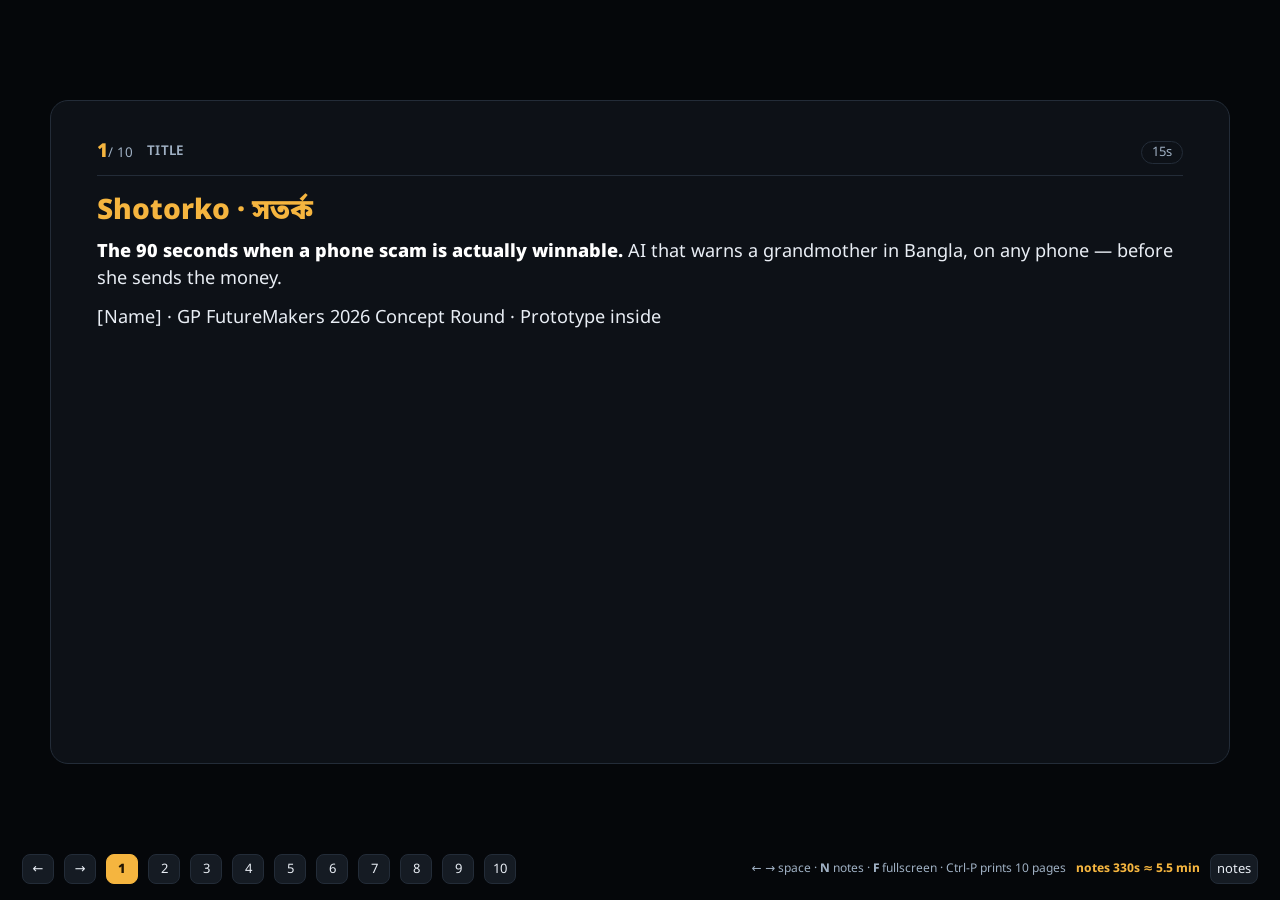
==== pitch/deck.html @ 26cea350 "Shotorko (সতর্ক) — AI that stops phone scams at the moment of fear A GP FutureMakers 2026 concept pi" ====
<!doctype html>
<html lang="bn">
<head>
<meta charset="utf-8">
<meta name="viewport" content="width=device-width, initial-scale=1">
<title>Shotorko — deck preview (10 slides)</title>
<link rel="preconnect" href="https://fonts.googleapis.com">
<link rel="preconnect" href="https://fonts.gstatic.com" crossorigin>
<link href="https://fonts.googleapis.com/css2?family=Hind+Siluri:wght@400;600;700&family=Noto+Sans+Bengali:wght@400;600;800&display=swap" rel="stylesheet">
<style>
:root{
  --bg:#0d1117; --panel:#151b23; --line:#232c38; --ink:#e9eef5; --dim:#9fb0c3;
  --amber:#f5b53f; --green:#4fd6a8; --red:#ff4d43;
  --bangla:"Noto Sans Bengali","Hind Siluri",system-ui,sans-serif;
}
*{box-sizing:border-box}
html,body{margin:0;height:100%;background:#05070a;color:var(--ink);font-family:var(--bangla)}
body{display:flex;flex-direction:column;overflow:hidden}

.deck{flex:1;display:grid;place-items:center;padding:22px 22px 0}
.slide{display:none;width:100%;max-width:1180px;aspect-ratio:16/9;background:var(--bg);
  border:1px solid var(--line);border-radius:18px;padding:38px 46px;overflow:auto;position:relative}
.slide.on{display:flex;flex-direction:column;gap:16px}

.slide header{display:flex;align-items:center;gap:14px;border-bottom:1px solid var(--line);padding-bottom:10px}
/* the slide's own headline is the big text; this is a running label, so it must not shout */
.slide header h2{margin:0;font-size:clamp(12px,1.05vw,15px);font-weight:600;letter-spacing:.02em;
  color:var(--dim);text-transform:uppercase;line-height:1.3}
.slide header .no{color:var(--amber);font-weight:800;font-size:clamp(15px,1.5vw,20px)}
.slide header .no i{color:var(--dim);font-style:normal;font-weight:400;font-size:.7em}
.slide header .timing{margin-left:auto;color:var(--dim);font-size:13px;border:1px solid var(--line);border-radius:99px;padding:2px 10px}
.slide header .over{display:none;margin-left:auto;color:#241703;background:var(--red);border-radius:99px;
  padding:2px 10px;font-size:12px;font-weight:700}
.slide.over header .timing{margin-left:12px}
.slide.over header .over{display:block}

.body{flex:1;font-size:clamp(14px,1.42vw,20px);line-height:1.5}
.body p{margin:0 0 .62em}
.body h2,.body h3,.body h4,.body h5{margin:.1em 0 .35em;line-height:1.22;font-weight:800}
.body h2{font-size:1.55em;color:var(--amber)}
.body h3{font-size:1.28em}
.body h4{font-size:1.1em;color:var(--green)}
.body b{color:#fff;font-weight:800}
.body code{background:var(--panel);border:1px solid var(--line);border-radius:6px;padding:1px 7px;font-size:.86em;color:var(--amber);word-break:break-word}
.body ul,.body ol{margin:0 0 .62em;padding-left:1.25em}
.body li{margin:.16em 0}
.body table{border-collapse:collapse;width:100%;margin:.1em 0 .7em;font-size:.94em}
.body th,.body td{border-bottom:1px solid var(--line);padding:7px 10px;text-align:left;vertical-align:top}
.body th{color:var(--dim);font-weight:600;font-size:.86em;text-transform:uppercase;letter-spacing:.04em}
.body td.k{color:#fff;font-weight:600}
.body figure{margin:.3em 0 .7em;text-align:center}
.body figure img{max-height:30vh;max-width:100%;border:1px solid var(--line);border-radius:12px;background:#000}
.body figcaption{color:var(--dim);font-size:.74em;margin-top:5px}

.notes{display:none;border-top:1px dashed var(--line);padding-top:10px;color:var(--dim);font-size:.8em;line-height:1.45}
body.notes .slide.on .notes{display:block}
.notes b{color:var(--amber);display:block;margin-bottom:4px;font-size:.9em}

.bar{display:flex;align-items:center;gap:10px;padding:12px 22px 16px;flex-wrap:wrap}
.bar button{background:var(--panel);color:var(--ink);border:1px solid var(--line);border-radius:8px;
  min-width:32px;height:30px;cursor:pointer;font:inherit;font-size:13px}
.bar button.on{background:var(--amber);color:#241703;border-color:var(--amber);font-weight:800}
.bar .sp{flex:1}
.bar .hint{color:var(--dim);font-size:12px}
.bar .total{color:var(--amber);font-size:12px;font-weight:700}

@media print{
  html,body{height:auto;overflow:visible;background:#fff}
  .deck{display:block;padding:0}.bar{display:none}
  .slide{display:block !important;break-after:page;page-break-after:always;border:0;border-radius:0;
    width:100%;max-width:none;aspect-ratio:auto;min-height:96vh;padding:12mm 14mm;background:#fff;color:#111}
  .slide header{border-color:#ccc}.slide header h2,.slide header .no{color:#111}
  .slide header .no{color:#b26a00}
  .body{color:#111}.body b,.body td.k{color:#000}.body code{background:#f2f2f2;color:#8a5200;border-color:#ddd}
  .body th{color:#666}.body td,.body th{border-color:#ddd}
  .notes{display:block !important;color:#444;border-color:#bbb}
  .slide header .over{display:none !important}
  .body figure img{max-height:60mm}
}
</style>
</head>
<body>
<div class="deck" id="deck">
<section class="slide" data-n="1" aria-label="Slide 1">
  <header><span class="no">1<i>/ 10</i></span><h2>Title</h2><span class="over">doesn't fit</span><span class="timing">15s</span></header>
  <div class="body"><h2>Shotorko · সতর্ক</h2>
<p><b>The 90 seconds when a phone scam is actually winnable.</b> AI that warns a grandmother in Bangla, on any phone — before she sends the money.</p>
<p>[Name] · GP FutureMakers 2026 Concept Round · Prototype inside</p></div>
  <aside class="notes"><b>Speaker note · 15s</b><p>Shotorko means <i>be alert</i>. One sentence: a scam only works for about ninety seconds, and Shotorko is built to win those ninety seconds on the cheapest phone in Bangladesh. There's a working prototype at the end — I'll show you the link. ---</p></aside>
</section>
<section class="slide" data-n="2" aria-label="Slide 2">
  <header><span class="no">2<i>/ 10</i></span><h2>The problem is not ignorance. It is timing.</h2><span class="over">doesn't fit</span><span class="timing">35s</span></header>
  <div class="body"><p><b>The script is always the same.</b> "আমি থানার ওসি" — your son was caught with yaba. Pay 30,000 taka now. Don't tell anyone.</p>
<p><b>Why it works</b></p>
<ul><li>Fear arrives before verification is possible</li><li>The victim is told to stay silent, so no one can correct them</li><li>Money moves through an agent shop or USSD in under five minutes</li><li>By the time they tell the family, the number is dead</li></ul>
<p><b>Who absorbs it:</b> people with the least practice judging a call — older parents in district towns, semi-literate users, and anyone whose Bangla is a dialect no product was built for.</p></div>
  <aside class="notes"><b>Speaker note · 35s</b><p>Everyone knows these calls happen. What gets missed is the mechanism. The scam is not a knowledge problem — the victim is not stupid. It is a timing problem. Fear, urgency and a demand for secrecy arrive together, and that combination shuts down the part of the brain that checks. Our design starts from one question: where in that ninety-second window can a network actually intervene? ---</p></aside>
</section>
<section class="slide" data-n="3" aria-label="Slide 3">
  <header><span class="no">3<i>/ 10</i></span><h2>Why the defences today lose</h2><span class="over">doesn't fit</span><span class="timing">30s</span></header>
  <div class="body"><table><thead><tr><th>What exists</th><th>Why it fails here</th></tr></thead><tbody><tr><td class="k">Carrier spam filters</td><td>Built for nuisance volume, not for a single persuasive human voice</td></tr><tr><td class="k">Number blocklists</td><td>One new SIM costs ৳200; the script survives, the number doesn't</td></tr><tr><td class="k">Bank / MFS fraud rules</td><td>They see the transfer, never the call that caused it</td></tr><tr><td class="k">Awareness campaigns</td><td>They teach a list of phrases; scammers reword faster than campaigns print</td></tr><tr><td class="k">Smartphone security apps</td><td>Useless on the Tk 800 button phone that is most at risk</td></tr></tbody></table>
<p><b>The gap:</b> nobody intervenes <b>between</b> the call and the money, in Bangla, on the phone the victim actually owns.</p></div>
  <aside class="notes"><b>Speaker note · 30s</b><p>Each of these is a real control and each has a reason it doesn't reach this case. The important one: the bank sees a transaction, the operator sees a call, and no one sees the moment where a person is being frightened into pressing buttons. That moment is the product. Also note the last row — the handset most exposed to this is the one no app can protect. ---</p></aside>
</section>
<section class="slide" data-n="4" aria-label="Slide 4">
  <header><span class="no">4<i>/ 10</i></span><h2>What Shotorko does</h2><span class="over">doesn't fit</span><span class="timing">40s</span></header>
  <div class="body"><p><b>Four moments, one continuous defence.</b></p>
<p><b>১. Before the call</b> — one Bangla sentence plays in the network, <i>before the phone rings</i>. No app, no install, works on a button phone. <b>২. During the call</b> — on-device listening understands intent. Nothing is recorded, nothing leaves the handset. <b>৩. থামুন — the pause</b> — at the moment money or an OTP is about to move, one question appears, with exactly two buttons. <b>৪. After</b> — the victim speaks what happened in Bangla; Shotorko writes a complaint that can actually be filed, and the report joins a Scam Radar that clusters numbers into networks.</p>
<p>Plus two layers around the person: <b>আপনজন</b> — a family alert set up in two minutes by QR — and the <b>agent shop</b>, where the shopkeeper gets a warning and one question to ask.</p></div>
  <aside class="notes"><b>Speaker note · 40s</b><p>That's the whole product. The pre-call and network pieces are Grameenphone-native, which is why this belongs to an operator rather than to an app company. The pause is the heart, and I'll show it live in a moment. The after-piece matters for a different reason: today a victim's story never becomes a usable police or fraud-cell record, so the network never learns. Shotorko turns one spoken sentence into three filings. ---</p></aside>
</section>
<section class="slide" data-n="5" aria-label="Slide 5">
  <header><span class="no">5<i>/ 10</i></span><h2>থামুন: the pause, live</h2><span class="over">doesn't fit</span><span class="timing">45s</span></header>
  <div class="body"><h3>থামুন</h3>
<p><b>কেউ কি ফোনে ভয় দেখাচ্ছে বা তাড়াতাড়ি করতে বলছে?</b> <i>Is someone on the phone scaring you or rushing you?</i></p>
<p><b>[ আসল কিনা যাচাই করুন ]</b> — calls 999 or the official helpline <b>[ পরিবারকে ফোন দিন ]</b> — calls the trusted family member</p>
<p><i>আমি জানি, পাঠিয়ে দিন — respected, and reported to the radar</i></p>
<p><b>Shotorko never blocks. The user always keeps the last button.</b></p>
<figure><img src="../dev/shots/thamun.png" alt="The pause on the deployed prototype, captured from abukawser.xyz"><figcaption>The pause on the deployed prototype, captured from abukawser.xyz</figcaption></figure></div>
  <aside class="notes"><b>Speaker note · 45s</b><p>This is the screen. Notice what it does <i>not</i> do. It does not block the call. It does not say 'you are being scammed' — we may be wrong, and when we're wrong we must not have cost someone a real transaction. It asks one question that a frightened person can answer honestly, and gives two exits, both of which are a phone call to a human. And there is a third button: 'I know, send it anyway' — which is honoured, and which teaches the model. On a feature phone the same pause is a voice prompt with two keys. ---</p></aside>
</section>
<section class="slide" data-n="6" aria-label="Slide 6">
  <header><span class="no">6<i>/ 10</i></span><h2>The AI: intent, not a word list</h2><span class="over">doesn't fit</span><span class="timing">45s</span></header>
  <div class="body"><p><b>A blocklist cannot win.</b> Scammers reword; a blocklist chases.</p>
<p>The model reads <b>eight signals</b> and <b>the situation around them</b>: <code>authority · leverage · urgency · secrecy · credential · payment · reward · install</code> × <code>unknown caller · call in progress · first-time receiver · unusual amount · late night</code></p>
<p><b>The same words, different risk</b></p>
<table class="plain"><tbody><tr><td class="k">"টাকাটা পাঠিয়ে দিও" from a saved contact at noon</td><td>quiet</td></tr><tr><td class="k">"টাকাটা পাঠিয়ে দিও, কাউকে বলো না" from a new number mid-call</td><td><b>pause</b></td></tr></tbody></table>
<p><b>Decided on-device, in Bangla, Banglish and dialect spelling.</b> Small enough to run on a cheap Android handset. No audio stored, no audio uploaded. A hosted model handles only the generative part — turning a spoken story into a written complaint.</p>
<p><b>Prototype evidence:</b> 69 backend checks pass offline · 5 reworded scam families all classified · 10 benign sentences, <b>0 false pauses</b> in friendly context and 1 with every hostile flag forced on · threshold 50/100, and the pause additionally requires consent <i>and</i> an actual ask.</p>
<figure><img src="../dev/shots/console.png" alt="The free-play console with a real verdict in it"><figcaption>The free-play console with a real verdict in it</figcaption></figure></div>
  <aside class="notes"><b>Speaker note · 45s</b><p>The technical claim I want you to test is this: the classifier does not look for the word 'OTP'. It looks for pressure — someone claiming authority, someone mentioning your child, someone rushing you, someone telling you to stay quiet, and then someone asking for money or a code. Any one of those is normal conversation. The combination is the signature, and rewording doesn't escape it because the signals are semantic. The reason it has to be on-device is not privacy alone — it's that a rural handset on 2G cannot round-trip to a cloud model inside the pause window. The prototype on the last slide runs this real classifier in your browser. ---</p></aside>
</section>
<section class="slide" data-n="7" aria-label="Slide 7">
  <header><span class="no">7<i>/ 10</i></span><h2>Why Grameenphone can build what an app company cannot</h2><span class="over">doesn't fit</span><span class="timing">35s</span></header>
  <div class="body"><p><b>The moat is the network.</b></p>
<table><thead><tr><th>Capability</th><th>Where it lives</th></tr></thead><tbody><tr><td class="k">Play a Bangla warning <b>before the ring</b></td><td>Network announcement injection — no handset permission needed</td></tr><tr><td class="k">Warn on a <b>Tk 800 button phone</b></td><td>Happens in the network, so the device is irrelevant</td></tr><tr><td class="k">Caller reputation at launch</td><td>GP's own call records: new SIM, fan-out pattern, report history</td></tr><tr><td class="k">Stop the <i>forwarding</i> scam</td><td>USSD gating on <code>*21</code> — GP-side, not app-side</td></tr><tr><td class="k">The agent-shop checkpoint</td><td>Inside the MFS agent app GP already operates</td></tr><tr><td class="k">Close the loop</td><td>GP fraud cell already receives these complaints</td></tr></tbody></table>
<p><b>Honest engineering constraints we designed around:</b> Android cannot read USSD responses, so the on-device trigger is an AccessibilityService over the dialer and payment apps — or, stronger, operator-side gating. Live-call Bangla recognition on the handset is the hardest single piece in the plan and is where we'd start the R&amp;D clock.</p></div>
  <aside class="notes"><b>Speaker note · 35s</b><p>An app company can only protect the smartphone it was told to protect. Grameenphone sits where the call, the SIM, the USSD session and the agent network all already are. That's why the same product reaches a feature phone and a smartphone without asking anyone to install anything. We've also listed what we can't do — because the honest version of this plan is stronger, and the constraints are all solvable inside the operator. ---</p></aside>
</section>
<section class="slide" data-n="8" aria-label="Slide 8">
  <header><span class="no">8<i>/ 10</i></span><h2>Impact, and how it scales</h2><span class="over">doesn't fit</span><span class="timing">35s</span></header>
  <div class="body"><p><b>Direct impact</b></p>
<ul><li>Money saved stays with the person least able to lose it — a 30,000 taka loss is a year, not a number</li><li>Every intervened call becomes a structured report instead of a family argument</li><li>Trust in digital finance rises, which is GP's own MFS float</li></ul>
<p><b>Prototype dashboard (DEMO DATA — simulated, not a field trial)</b> 10,000 protected users · 1,284 scam attempts · 796 stopped · <b>62% interruption rate</b> 412 pauses fired · 168 family alerts · 97 agent-shop warnings · <b>41s average pause</b> 31 false alarms, counted on purpose — "ঠিক ছিল" feedback on every warning</p>
<p><b>Scale path</b></p>
<ol><li>GP-only pilot: reputation + pre-call announcement + radar, one division, 90 days</li><li>Android app for the on-device pause where handsets allow it</li><li>Any operator via a shared report format — the fraud scripts are national, not per-network</li><li>Public channel: police 999 and BTRC get the clustered network view, not raw complaints</li></ol></div>
  <aside class="notes"><b>Speaker note · 35s</b><p>I want to be precise about that dashboard: it's the prototype's own demo data, not results from users. The number I'd defend is the 41-second average pause — because that's not a revenue metric, it's the measurement of whether we interrupted the fear long enough for a second human to enter the conversation. And false alarms are counted deliberately. A safety product that doesn't measure its own wrongness will be switched off within a month. ---</p></aside>
</section>
<section class="slide" data-n="9" aria-label="Slide 9">
  <header><span class="no">9<i>/ 10</i></span><h2>What we need, and the first 90 days</h2><span class="over">doesn't fit</span><span class="timing">25s</span></header>
  <div class="body"><p><b>Weeks 1–4 — prove the classifier on real language</b> Collect 2,000 real scam call recordings with consent from GP's fraud cell + police complaints. Fine-tune the small Bangla intent model. Publish a false-positive rate, not just a recall.</p>
<p><b>Weeks 5–8 — network slice, one district</b> Caller reputation + pre-call Bangla announcement + a 999 helpline handoff. Feature-phone path only, so the pilot reaches the actual at-risk group. Target: 5,000 users, opt-in.</p>
<p><b>Weeks 9–12 — measure, then decide</b> Interruption rate, money preserved, false-alarm rate, complaint-to-filing conversion.</p>
<p><b>What we're asking GP for</b></p>
<ol><li>Access to anonymised fraud-call CDR patterns and complaint text for training</li><li>A network-side announcement test slot and one USSD gating experiment</li><li>Introductions to the GP fraud cell and one MFS agent-network region</li><li>A pilot district and 90 days</li></ol></div>
  <aside class="notes"><b>Speaker note · 25s</b><p>This is deliberately narrow. The first four weeks are not building a product, they're getting permission to be honest about the model — we cannot claim a Bangla scam classifier without real Bangla scam speech, and that data sits in GP's fraud cell. If the classifier's false-positive rate is bad after week four, the right decision is to ship the pre-call warning and the radar alone, which still need no handset at all. ---</p></aside>
</section>
<section class="slide" data-n="10" aria-label="Slide 10">
  <header><span class="no">10<i>/ 10</i></span><h2>Try it on your phone</h2><span class="over">doesn't fit</span><span class="timing">25s</span></header>
  <div class="body"><h3>সতর্ক থাকুন। পরিবারকে জানান।</h3>
<p><i>Stay alert. Tell the family.</i></p>
<p><b>Live prototype — no login, no install, works on a phone</b> <b>QR →</b> <code>https://abukawser.xyz</code></p>
<figure><img src="qr-abukawser.png" alt="QR to the live prototype"><figcaption>QR to the live prototype</figcaption></figure>
<p>Nine screens, the whole journey: pre-call warning, live call listening, the থামুন pause, the family circle, the agent checkpoint, spoken report → filed complaint, and the Scam Radar.</p>
<p>On the site, press <b>"▶ Play the story"</b> — it runs the whole journey in under a minute. Then open <b>"নিজে যাচাই"</b> and type any scam line you've ever received, in Bangla or in Banglish. Two classifiers answer: the <b>on-device</b> one, which needs no network at all and is what ships first, and — flip <b>"Live agent"</b> — a hosted one making a real model call.</p></div>
  <aside class="notes"><b>Speaker note · 25s</b><p>Everything you saw on the pause screen is running in that page. The on-device engine answers with no network whatsoever, and that is the version phase one ships. Flip the <b>Live agent</b> switch and the same screen makes a real hosted model call instead: on the থামুন transcript it came back risk 95, five intent signals, ভুয়া পুলিশ, and it paused; on family talk and a recharge SMS it came back zero and stayed quiet. The number reputations and the radar are demo data, and the page says so on every screen. Nothing in the classifier is a mock — type into it. Thank you. --- ---</p></aside>
</section>
</div>
<div class="bar">
  <button data-step="-1">←</button><button data-step="1">→</button>
  <button data-go="1" title="Title">1</button><button data-go="2" title="The problem is not ignorance. It is timing.">2</button><button data-go="3" title="Why the defences today lose">3</button><button data-go="4" title="What Shotorko does">4</button><button data-go="5" title="থামুন: the pause, live">5</button><button data-go="6" title="The AI: intent, not a word list">6</button><button data-go="7" title="Why Grameenphone can build what an app company cannot">7</button><button data-go="8" title="Impact, and how it scales">8</button><button data-go="9" title="What we need, and the first 90 days">9</button><button data-go="10" title="Try it on your phone">10</button>
  <span class="sp"></span>
  <span class="hint">← → space · <b>N</b> notes · <b>F</b> fullscreen · Ctrl-P prints 10 pages</span>
  <span class="total">notes 330s ≈ 5.5 min</span>
  <button id="toggle-notes">notes</button>
</div>
<script>
const slides=[...document.querySelectorAll(".slide")];
const tabs=[...document.querySelectorAll("[data-go]")];
let i=0;
function show(n){
  i=Math.max(0,Math.min(slides.length-1,n));
  slides.forEach((s,k)=>s.classList.toggle("on",k===i));
  tabs.forEach((t,k)=>t.classList.toggle("on",k===i));
  slides[i].scrollTop=0;
  fit(slides[i]);
  location.hash=i+1;
}
/* the preview's job is to tell you what will not fit on a projector at this size */
function fit(s){
  const px = s.scrollHeight - s.clientHeight;
  const over = px > 6;
  s.classList.toggle("over", over);
  s.querySelector(".over").textContent = over
    ? "runs over by " + Math.round(px / s.clientHeight * 100) + "%"
    : "";
}
addEventListener("resize",()=>fit(slides[i]));
addEventListener("keydown",e=>{
  if(e.key==="ArrowRight"||e.key===" "||e.key==="PageDown"){e.preventDefault();show(i+1);}
  else if(e.key==="ArrowLeft"||e.key==="PageUp"){e.preventDefault();show(i-1);}
  else if(e.key==="Home"){show(0);} else if(e.key==="End"){show(slides.length-1);}
  else if(e.key==="n"||e.key==="N"){document.body.classList.toggle("notes");}
  else if(e.key==="f"||e.key==="F"){document.fullscreenElement?document.exitFullscreen():document.documentElement.requestFullscreen();}
});
document.querySelector(".bar").addEventListener("click",e=>{
  const b=e.target.closest("button"); if(!b) return;
  if(b.dataset.step) show(i+Number(b.dataset.step));
  else if(b.dataset.go) show(Number(b.dataset.go)-1);
  else if(b.id==="toggle-notes") document.body.classList.toggle("notes");
});
document.getElementById("deck").addEventListener("click",e=>{
  if(e.target.closest("a")||e.target.closest("img")) return;
  show(i + (e.clientX > innerWidth*0.6 ? 1 : e.clientX < innerWidth*0.4 ? -1 : 0));
});
const fromHash=Number((location.hash||"").slice(1));
show(Number.isFinite(fromHash)&&fromHash>0?fromHash-1:0);
</script>
</body></html>
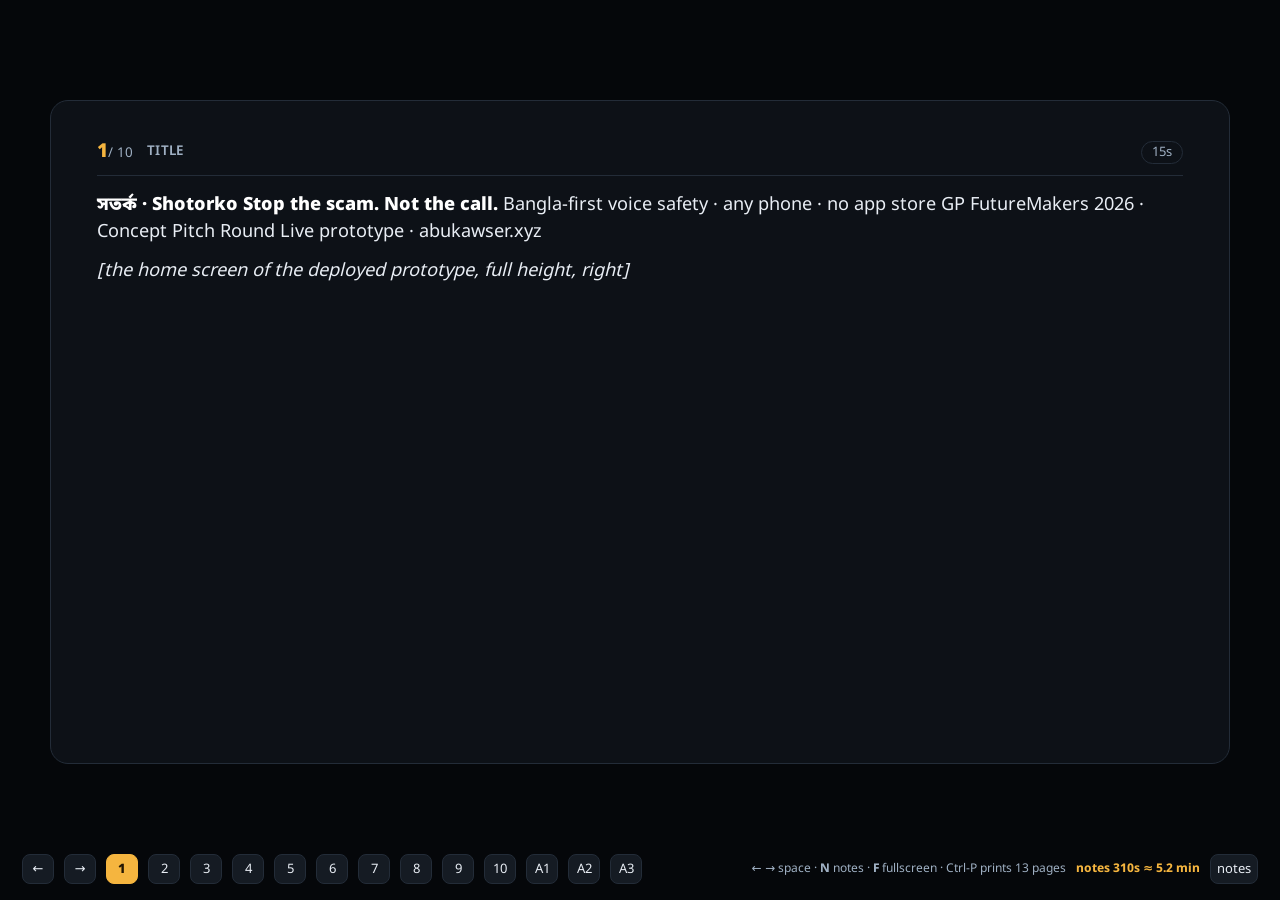
==== commit c91e1066: "Rebuild the pitch deck for a business room: keywords on slide, sentences in the notes The deck read " ====
--- a/pitch/deck.html
+++ b/pitch/deck.html
@@ -3,7 +3,7 @@
 <head>
 <meta charset="utf-8">
 <meta name="viewport" content="width=device-width, initial-scale=1">
-<title>Shotorko — deck preview (10 slides)</title>
+<title>Shotorko — deck preview (13 slides)</title>
 <link rel="preconnect" href="https://fonts.googleapis.com">
 <link rel="preconnect" href="https://fonts.gstatic.com" crossorigin>
 <link href="https://fonts.googleapis.com/css2?family=Hind+Siluri:wght@400;600;700&family=Noto+Sans+Bengali:wght@400;600;800&display=swap" rel="stylesheet">
@@ -28,6 +28,7 @@
   color:var(--dim);text-transform:uppercase;line-height:1.3}
 .slide header .no{color:var(--amber);font-weight:800;font-size:clamp(15px,1.5vw,20px)}
 .slide header .no i{color:var(--dim);font-style:normal;font-weight:400;font-size:.7em}
+.slide.apx header h2::before{content:"appendix · ";color:var(--amber);font-weight:800}
 .slide header .timing{margin-left:auto;color:var(--dim);font-size:13px;border:1px solid var(--line);border-radius:99px;padding:2px 10px}
 .slide header .over{display:none;margin-left:auto;color:#241703;background:var(--red);border-radius:99px;
   padding:2px 10px;font-size:12px;font-weight:700}
@@ -83,95 +84,113 @@
 <div class="deck" id="deck">
 <section class="slide" data-n="1" aria-label="Slide 1">
   <header><span class="no">1<i>/ 10</i></span><h2>Title</h2><span class="over">doesn't fit</span><span class="timing">15s</span></header>
-  <div class="body"><h2>Shotorko · সতর্ক</h2>
-<p><b>The 90 seconds when a phone scam is actually winnable.</b> AI that warns a grandmother in Bangla, on any phone — before she sends the money.</p>
-<p>[Name] · GP FutureMakers 2026 Concept Round · Prototype inside</p></div>
-  <aside class="notes"><b>Speaker note · 15s</b><p>Shotorko means <i>be alert</i>. One sentence: a scam only works for about ninety seconds, and Shotorko is built to win those ninety seconds on the cheapest phone in Bangladesh. There's a working prototype at the end — I'll show you the link. ---</p></aside>
+  <div class="body"><p><b>সতর্ক · Shotorko</b> <b>Stop the scam. Not the call.</b> Bangla-first voice safety · any phone · no app store GP FutureMakers 2026 · Concept Pitch Round Live prototype · abukawser.xyz</p>
+<p><i>[the home screen of the deployed prototype, full height, right]</i></p></div>
+  <aside class="notes"><b>Speaker note · 15s</b><p>Shotorko means <i>be alert</i>. One sentence: a phone scam only works for about ninety seconds, and this is built to win those ninety seconds on the cheapest phone in the room. Everything you will see screenshotted in this deck is a real capture of a working prototype, and you can open it yourself at the end. ---</p></aside>
 </section>
 <section class="slide" data-n="2" aria-label="Slide 2">
-  <header><span class="no">2<i>/ 10</i></span><h2>The problem is not ignorance. It is timing.</h2><span class="over">doesn't fit</span><span class="timing">35s</span></header>
-  <div class="body"><p><b>The script is always the same.</b> "আমি থানার ওসি" — your son was caught with yaba. Pay 30,000 taka now. Don't tell anyone.</p>
-<p><b>Why it works</b></p>
-<ul><li>Fear arrives before verification is possible</li><li>The victim is told to stay silent, so no one can correct them</li><li>Money moves through an agent shop or USSD in under five minutes</li><li>By the time they tell the family, the number is dead</li></ul>
-<p><b>Who absorbs it:</b> people with the least practice judging a call — older parents in district towns, semi-literate users, and anyone whose Bangla is a dialect no product was built for.</p></div>
-  <aside class="notes"><b>Speaker note · 35s</b><p>Everyone knows these calls happen. What gets missed is the mechanism. The scam is not a knowledge problem — the victim is not stupid. It is a timing problem. Fear, urgency and a demand for secrecy arrive together, and that combination shuts down the part of the brain that checks. Our design starts from one question: where in that ninety-second window can a network actually intervene? ---</p></aside>
+  <header><span class="no">2<i>/ 10</i></span><h2>The problem: fear, urgency, secrecy</h2><span class="over">doesn't fit</span><span class="timing">30s</span></header>
+  <div class="body"><p><b>ভয় · তাড়া · একা</b> — Fear. Urgency. Secrecy.</p>
+<p>"আমি থানার ওসি। আপনার ছেলেকে ধরা হয়েছে। এখনই ৩০,০০০ টাকা পাঠান। কাউকে বলবেন না।" <i>Fake police. Son arrested. Send the money now. Tell no one.</i></p>
+<p>Who absorbs it: older parents in district towns, on the phone they already own</p>
+<p><b>One call</b> — 0:00 ভয় · 0:20 তাড়া · 1:10 একা · 3:00 টাকা পাঠানো · +2 দিন নাম্বার বন্ধ</p>
+<p><b>The gap: nobody defends those three minutes</b></p></div>
+  <aside class="notes"><b>Speaker note · 30s</b><p>Not ignorance — timing. The scam is not a knowledge problem; the victim is not stupid. Fear, urgency and a demand for secrecy arrive together, and that combination shuts down the part of the brain that checks. Look at the clock on the right: three minutes from the first sentence to the money leaving, and two days until the number is dead. Nobody — not the bank, not the family, not the network — is in that three minutes. That window is the product. ---</p></aside>
 </section>
 <section class="slide" data-n="3" aria-label="Slide 3">
-  <header><span class="no">3<i>/ 10</i></span><h2>Why the defences today lose</h2><span class="over">doesn't fit</span><span class="timing">30s</span></header>
-  <div class="body"><table><thead><tr><th>What exists</th><th>Why it fails here</th></tr></thead><tbody><tr><td class="k">Carrier spam filters</td><td>Built for nuisance volume, not for a single persuasive human voice</td></tr><tr><td class="k">Number blocklists</td><td>One new SIM costs ৳200; the script survives, the number doesn't</td></tr><tr><td class="k">Bank / MFS fraud rules</td><td>They see the transfer, never the call that caused it</td></tr><tr><td class="k">Awareness campaigns</td><td>They teach a list of phrases; scammers reword faster than campaigns print</td></tr><tr><td class="k">Smartphone security apps</td><td>Useless on the Tk 800 button phone that is most at risk</td></tr></tbody></table>
-<p><b>The gap:</b> nobody intervenes <b>between</b> the call and the money, in Bangla, on the phone the victim actually owns.</p></div>
-  <aside class="notes"><b>Speaker note · 30s</b><p>Each of these is a real control and each has a reason it doesn't reach this case. The important one: the bank sees a transaction, the operator sees a call, and no one sees the moment where a person is being frightened into pressing buttons. That moment is the product. Also note the last row — the handset most exposed to this is the one no app can protect. ---</p></aside>
+  <header><span class="no">3<i>/ 10</i></span><h2>Every defence answers a different crime</h2><span class="over">doesn't fit</span><span class="timing">25s</span></header>
+  <div class="body"><table class="plain"><tbody><tr><td class="k">Carrier spam filters</td><td>built for volume, not for one persuasive voice <b>×</b></td></tr><tr><td class="k">Number blocklists</td><td>a fresh SIM costs Tk 200 <b>×</b></td></tr><tr><td class="k">Bank and MFS rules</td><td>they see the transfer, never the call <b>×</b></td></tr><tr><td class="k">Awareness campaigns</td><td>the script rewords faster than the poster prints <b>×</b></td></tr><tr><td class="k">Smartphone security apps</td><td>the target phone is a Tk 800 button phone <b>×</b></td></tr></tbody></table>
+<p><b>Missing: a defender inside the call, in Bangla</b></p></div>
+  <aside class="notes"><b>Speaker note · 25s</b><p>Each of these is a real control, and each has a specific reason it misses this case. The important asymmetry: the bank sees a transaction and the operator sees a call, and nobody sees the moment a person is being frightened into pressing buttons. And note the last row — the handset most exposed is the one no app can protect, which is why an app company cannot solve this and an operator can. ---</p></aside>
 </section>
 <section class="slide" data-n="4" aria-label="Slide 4">
-  <header><span class="no">4<i>/ 10</i></span><h2>What Shotorko does</h2><span class="over">doesn't fit</span><span class="timing">40s</span></header>
-  <div class="body"><p><b>Four moments, one continuous defence.</b></p>
-<p><b>১. Before the call</b> — one Bangla sentence plays in the network, <i>before the phone rings</i>. No app, no install, works on a button phone. <b>২. During the call</b> — on-device listening understands intent. Nothing is recorded, nothing leaves the handset. <b>৩. থামুন — the pause</b> — at the moment money or an OTP is about to move, one question appears, with exactly two buttons. <b>৪. After</b> — the victim speaks what happened in Bangla; Shotorko writes a complaint that can actually be filed, and the report joins a Scam Radar that clusters numbers into networks.</p>
-<p>Plus two layers around the person: <b>আপনজন</b> — a family alert set up in two minutes by QR — and the <b>agent shop</b>, where the shopkeeper gets a warning and one question to ask.</p></div>
-  <aside class="notes"><b>Speaker note · 40s</b><p>That's the whole product. The pre-call and network pieces are Grameenphone-native, which is why this belongs to an operator rather than to an app company. The pause is the heart, and I'll show it live in a moment. The after-piece matters for a different reason: today a victim's story never becomes a usable police or fraud-cell record, so the network never learns. Shotorko turns one spoken sentence into three filings. ---</p></aside>
+  <header><span class="no">4<i>/ 10</i></span><h2>The market the money is in</h2><span class="over">doesn't fit</span><span class="timing">30s</span></header>
+  <div class="body"><p><b>The money is already digital.</b></p>
+<p>MOBILE FINANCIAL SERVICES — BANGLADESH BANK, JULY 2026 · SUBSCRIBERS — BTRC, AUGUST 2026</p>
+<table class="plain"><tbody><tr><td class="k"><b>Tk 2.17T</b> MFS volume</td><td><b>Tk 182.7B</b> e-money float</td><td><b>258.7M</b> MFS accounts</td><td><b>191.09M</b> mobile SIMs</td><td><b>87.20M</b> Grameenphone · 45.6% share</td></tr></tbody></table>
+<p><i>[button-phone screen]</i> this phone too — 1.03 billion MFS transactions in one month — 130.2M MFS accounts are rural — <b>68M subscribers are still outside 4G — so the defence cannot live in the cloud</b></p>
+<p><b>The buyer is not the victim:</b> a parent loses the money, Grameenphone loses the trust</p></div>
+  <aside class="notes"><b>Speaker note · 30s</b><p>This is the surface we are selling into, and it is published, not estimated. Bangladesh Bank recorded 1.03 billion mobile-financial-services transactions worth 2.17 trillion taka in July alone, on 258.7 million accounts — and more than half of those accounts are rural. BTRC counts 191 million mobile subscribers, 87.2 million of them Grameenphone. The business line at the bottom is the one to remember: the person who loses the money is not the person who buys the protection. Grameenphone buys it because 182.7 billion taka of e-money float is trust, and trust is the product. ---</p></aside>
 </section>
 <section class="slide" data-n="5" aria-label="Slide 5">
-  <header><span class="no">5<i>/ 10</i></span><h2>থামুন: the pause, live</h2><span class="over">doesn't fit</span><span class="timing">45s</span></header>
-  <div class="body"><h3>থামুন</h3>
-<p><b>কেউ কি ফোনে ভয় দেখাচ্ছে বা তাড়াতাড়ি করতে বলছে?</b> <i>Is someone on the phone scaring you or rushing you?</i></p>
-<p><b>[ আসল কিনা যাচাই করুন ]</b> — calls 999 or the official helpline <b>[ পরিবারকে ফোন দিন ]</b> — calls the trusted family member</p>
-<p><i>আমি জানি, পাঠিয়ে দিন — respected, and reported to the radar</i></p>
-<p><b>Shotorko never blocks. The user always keeps the last button.</b></p>
-<figure><img src="../dev/shots/thamun.png" alt="The pause on the deployed prototype, captured from abukawser.xyz"><figcaption>The pause on the deployed prototype, captured from abukawser.xyz</figcaption></figure></div>
-  <aside class="notes"><b>Speaker note · 45s</b><p>This is the screen. Notice what it does <i>not</i> do. It does not block the call. It does not say 'you are being scammed' — we may be wrong, and when we're wrong we must not have cost someone a real transaction. It asks one question that a frightened person can answer honestly, and gives two exits, both of which are a phone call to a human. And there is a third button: 'I know, send it anyway' — which is honoured, and which teaches the model. On a feature phone the same pause is a voice prompt with two keys. ---</p></aside>
+  <header><span class="no">5<i>/ 10</i></span><h2>Four moments, one defence</h2><span class="over">doesn't fit</span><span class="timing">35s</span></header>
+  <div class="body"><p><b>Four moments. One defence.</b>   <i>[captured from the live prototype]</i></p>
+<p><i>[precall]</i> ১ কলের আগে — before the call <i>[during]</i> ২ কলের ভেতরে — during the call <i>[thamun]</i> ৩ থামুন — the pause <i>[after]</i> ৪ রিপোর্ট — after</p>
+<p><b>Two of the four need no smartphone at all.</b> They happen in the network.</p></div>
+  <aside class="notes"><b>Speaker note · 35s</b><p>One continuous defence, four moments. Before the call, one Bangla sentence plays in the network before the phone rings — no app, no install, no smartphone. During the call, the handset understands intent and nothing is recorded. At the moment money or a code is about to move, the pause. And after, a spoken Bangla story becomes a complaint that can actually be filed, which feeds a radar that clusters numbers into the networks behind them. Two of those four need no software on the handset at all — that is the reach argument, and it is the reason the pilot can protect a button phone on day one. ---</p></aside>
 </section>
 <section class="slide" data-n="6" aria-label="Slide 6">
-  <header><span class="no">6<i>/ 10</i></span><h2>The AI: intent, not a word list</h2><span class="over">doesn't fit</span><span class="timing">45s</span></header>
-  <div class="body"><p><b>A blocklist cannot win.</b> Scammers reword; a blocklist chases.</p>
-<p>The model reads <b>eight signals</b> and <b>the situation around them</b>: <code>authority · leverage · urgency · secrecy · credential · payment · reward · install</code> × <code>unknown caller · call in progress · first-time receiver · unusual amount · late night</code></p>
-<p><b>The same words, different risk</b></p>
-<table class="plain"><tbody><tr><td class="k">"টাকাটা পাঠিয়ে দিও" from a saved contact at noon</td><td>quiet</td></tr><tr><td class="k">"টাকাটা পাঠিয়ে দিও, কাউকে বলো না" from a new number mid-call</td><td><b>pause</b></td></tr></tbody></table>
-<p><b>Decided on-device, in Bangla, Banglish and dialect spelling.</b> Small enough to run on a cheap Android handset. No audio stored, no audio uploaded. A hosted model handles only the generative part — turning a spoken story into a written complaint.</p>
-<p><b>Prototype evidence:</b> 69 backend checks pass offline · 5 reworded scam families all classified · 10 benign sentences, <b>0 false pauses</b> in friendly context and 1 with every hostile flag forced on · threshold 50/100, and the pause additionally requires consent <i>and</i> an actual ask.</p>
-<figure><img src="../dev/shots/console.png" alt="The free-play console with a real verdict in it"><figcaption>The free-play console with a real verdict in it</figcaption></figure></div>
-  <aside class="notes"><b>Speaker note · 45s</b><p>The technical claim I want you to test is this: the classifier does not look for the word 'OTP'. It looks for pressure — someone claiming authority, someone mentioning your child, someone rushing you, someone telling you to stay quiet, and then someone asking for money or a code. Any one of those is normal conversation. The combination is the signature, and rewording doesn't escape it because the signals are semantic. The reason it has to be on-device is not privacy alone — it's that a rural handset on 2G cannot round-trip to a cloud model inside the pause window. The prototype on the last slide runs this real classifier in your browser. ---</p></aside>
+  <header><span class="no">6<i>/ 10</i></span><h2>থামুন: the pause</h2><span class="over">doesn't fit</span><span class="timing">40s</span></header>
+  <div class="body"><p><b>থামুন</b> — One question. Three buttons.</p>
+<p>[ যাচাই করুন ] we dial the verification number for you [ পরিবারকে ফোন ] the family you already saved, one tap [ আমি জানি ] the user decides — and it is still reported</p>
+<p><b>Warn. Never block.</b> Wrong: one screen.  Right: Tk 30,000.</p>
+<p><i>[the থামুন screen full height — live capture, risk 100/100]</i></p></div>
+  <aside class="notes"><b>Speaker note · 40s</b><p>This is the screen, and it is a live capture — that call scored risk 100 out of 100 on the on-device engine and was labelled fake police. Notice what it does not do. It does not block the call. It does not claim you are being scammed, because we may be wrong. It asks one question a frightened person can answer honestly, and offers three exits: verify, call family, or send it anyway — and <i>anyway</i> is honoured, and it still teaches the model. On a feature phone the same pause is a voice prompt with two keys. Warn, never block, because a wrong warning costs one screen and a right one keeps 30,000 taka. ---</p></aside>
 </section>
 <section class="slide" data-n="7" aria-label="Slide 7">
-  <header><span class="no">7<i>/ 10</i></span><h2>Why Grameenphone can build what an app company cannot</h2><span class="over">doesn't fit</span><span class="timing">35s</span></header>
-  <div class="body"><p><b>The moat is the network.</b></p>
-<table><thead><tr><th>Capability</th><th>Where it lives</th></tr></thead><tbody><tr><td class="k">Play a Bangla warning <b>before the ring</b></td><td>Network announcement injection — no handset permission needed</td></tr><tr><td class="k">Warn on a <b>Tk 800 button phone</b></td><td>Happens in the network, so the device is irrelevant</td></tr><tr><td class="k">Caller reputation at launch</td><td>GP's own call records: new SIM, fan-out pattern, report history</td></tr><tr><td class="k">Stop the <i>forwarding</i> scam</td><td>USSD gating on <code>*21</code> — GP-side, not app-side</td></tr><tr><td class="k">The agent-shop checkpoint</td><td>Inside the MFS agent app GP already operates</td></tr><tr><td class="k">Close the loop</td><td>GP fraud cell already receives these complaints</td></tr></tbody></table>
-<p><b>Honest engineering constraints we designed around:</b> Android cannot read USSD responses, so the on-device trigger is an AccessibilityService over the dialer and payment apps — or, stronger, operator-side gating. Live-call Bangla recognition on the handset is the hardest single piece in the plan and is where we'd start the R&amp;D clock.</p></div>
-  <aside class="notes"><b>Speaker note · 35s</b><p>An app company can only protect the smartphone it was told to protect. Grameenphone sits where the call, the SIM, the USSD session and the agent network all already are. That's why the same product reaches a feature phone and a smartphone without asking anyone to install anything. We've also listed what we can't do — because the honest version of this plan is stronger, and the constraints are all solvable inside the operator. ---</p></aside>
+  <header><span class="no">7<i>/ 10</i></span><h2>The AI: intent, not a word list</h2><span class="over">doesn't fit</span><span class="timing">40s</span></header>
+  <div class="body"><p><b>Intent, not a word list.</b></p>
+<p>EIGHT SIGNALS — <code>authority · leverage · urgency · secrecy · credential · payment · reward · install</code> × THE SITUATION AROUND THEM — <code>unknown caller · call in progress · first receiver · unusual amount · late night</code></p>
+<p><b>risk ≥ 50  +  an actual ask  =  থামুন</b></p>
+<p>One signal is normal conversation. A mother asking for money is not a scam. The combination is.</p>
+<p>THE SAME SENTENCE, JUDGED LIVE <i>[verdict capture: risk 95/100, five signals in Bangla]</i> <b>0 of 10</b> ordinary sentences paused · <b>4 of 5</b> reworded scripts paused · <b>69</b> backend checks pass offline</p>
+<p><b>On the handset. No cloud call, no per-call bill.</b></p></div>
+  <aside class="notes"><b>Speaker note · 40s</b><p>The claim you should test: the classifier does not look for the word OTP. It looks for pressure — authority claimed, a child in trouble, urgency, a demand for silence — and then an ask. Any one of those is normal conversation; the combination is the signature, and rewording does not escape it because the signals are semantic. Two gates sit on top: the situation multiplies the score, and nothing fires without an actual ask. I measured rather than hoped — ten ordinary sentences in friendly context produce zero pauses; five reworded scam scripts produce four. The reason it must run on the handset is not only privacy: 68 million subscribers are not on 4G, and a rural handset cannot round-trip to a cloud model inside a three-minute window. ---</p></aside>
 </section>
 <section class="slide" data-n="8" aria-label="Slide 8">
-  <header><span class="no">8<i>/ 10</i></span><h2>Impact, and how it scales</h2><span class="over">doesn't fit</span><span class="timing">35s</span></header>
-  <div class="body"><p><b>Direct impact</b></p>
-<ul><li>Money saved stays with the person least able to lose it — a 30,000 taka loss is a year, not a number</li><li>Every intervened call becomes a structured report instead of a family argument</li><li>Trust in digital finance rises, which is GP's own MFS float</li></ul>
-<p><b>Prototype dashboard (DEMO DATA — simulated, not a field trial)</b> 10,000 protected users · 1,284 scam attempts · 796 stopped · <b>62% interruption rate</b> 412 pauses fired · 168 family alerts · 97 agent-shop warnings · <b>41s average pause</b> 31 false alarms, counted on purpose — "ঠিক ছিল" feedback on every warning</p>
-<p><b>Scale path</b></p>
-<ol><li>GP-only pilot: reputation + pre-call announcement + radar, one division, 90 days</li><li>Android app for the on-device pause where handsets allow it</li><li>Any operator via a shared report format — the fraud scripts are national, not per-network</li><li>Public channel: police 999 and BTRC get the clustered network view, not raw complaints</li></ol></div>
-  <aside class="notes"><b>Speaker note · 35s</b><p>I want to be precise about that dashboard: it's the prototype's own demo data, not results from users. The number I'd defend is the 41-second average pause — because that's not a revenue metric, it's the measurement of whether we interrupted the fear long enough for a second human to enter the conversation. And false alarms are counted deliberately. A safety product that doesn't measure its own wrongness will be switched off within a month. ---</p></aside>
+  <header><span class="no">8<i>/ 10</i></span><h2>Business model</h2><span class="over">doesn't fit</span><span class="timing">40s</span></header>
+  <div class="body"><p><b>Who pays, and why they keep paying.</b></p>
+<p>WHO PAYS <b>Subscriber</b> · Tk 20 a month, opt-in → WHO BILLS <b>Grameenphone</b> · on the phone bill, as a pack → WHO BUILDS <b>Shotorko</b> · model, engine, report standard</p>
+<p><b>Revenue</b> — Tk 20 × 1% of GP's 87.20M base = Tk 209M in year one <b>Cost avoided</b> — fraud refunds · hotline minutes · churn after a publicised loss <b>Later</b> — scam-network intelligence, licensed to MFS operators, 999 and BTRC</p>
+<p>PROOF THAT PEOPLE PAY FOR THIS — Truecaller: 4M+ paying subscribers, 0.75% of free users convert (Mar 2026) — Verizon Call Filter Plus: USD 3.99 a month — and it only blocks numbers</p>
+<p><b>Margin:</b> the classifier runs on the handset, so a warning is not a cloud bill</p></div>
+  <aside class="notes"><b>Speaker note · 40s</b><p>The subscriber pays 20 taka a month, Grameenphone bills it as an ordinary value-added pack, and we supply the model, the engine and the report standard. Year one at one percent attach on GP's base is 209 million taka — small money for an operator, which is honest, and the bigger line is cost avoided: fraud refunds, contact-centre minutes, and the churn that follows a publicised loss in a wallet holding 182.7 billion taka of float. One percent is not a hope: Truecaller converts 0.75 percent of its free base into paid subscribers, and Verizon sells the weaker version of this product — caller blocking — at four dollars a month. Our margin is structural: inference runs on the handset, so serving a warning costs no cloud call. ---</p></aside>
 </section>
 <section class="slide" data-n="9" aria-label="Slide 9">
-  <header><span class="no">9<i>/ 10</i></span><h2>What we need, and the first 90 days</h2><span class="over">doesn't fit</span><span class="timing">25s</span></header>
-  <div class="body"><p><b>Weeks 1–4 — prove the classifier on real language</b> Collect 2,000 real scam call recordings with consent from GP's fraud cell + police complaints. Fine-tune the small Bangla intent model. Publish a false-positive rate, not just a recall.</p>
-<p><b>Weeks 5–8 — network slice, one district</b> Caller reputation + pre-call Bangla announcement + a 999 helpline handoff. Feature-phone path only, so the pilot reaches the actual at-risk group. Target: 5,000 users, opt-in.</p>
-<p><b>Weeks 9–12 — measure, then decide</b> Interruption rate, money preserved, false-alarm rate, complaint-to-filing conversion.</p>
-<p><b>What we're asking GP for</b></p>
-<ol><li>Access to anonymised fraud-call CDR patterns and complaint text for training</li><li>A network-side announcement test slot and one USSD gating experiment</li><li>Introductions to the GP fraud cell and one MFS agent-network region</li><li>A pilot district and 90 days</li></ol></div>
-  <aside class="notes"><b>Speaker note · 25s</b><p>This is deliberately narrow. The first four weeks are not building a product, they're getting permission to be honest about the model — we cannot claim a Bangla scam classifier without real Bangla scam speech, and that data sits in GP's fraud cell. If the classifier's false-positive rate is bad after week four, the right decision is to ship the pre-call warning and the radar alone, which still need no handset at all. ---</p></aside>
+  <header><span class="no">9<i>/ 10</i></span><h2>Market size and go-to-market</h2><span class="over">doesn't fit</span><span class="timing">30s</span></header>
+  <div class="body"><p><b>TAM · SAM · SOM</b></p>
+<table class="plain"><tbody><tr><td class="k"><b>Tk 45.9B</b> TAM · every mobile subscriber — 191.09M × Tk 20 × 12, calculated</td><td><b>Tk 20.9B</b> SAM · Grameenphone's base — 87.20M × Tk 20 × 12, calculated</td><td><b>Tk 209M</b> SOM · year one — 1% attach, Truecaller converts 0.75%</td></tr></tbody></table>
+<p>GO-TO-MARKET <b>Phase 1 · 0–6 months</b> — one district, 5,000 opt-in, GP fraud-cell audio, the network warning first <b>Phase 2 · 6–18 months</b> — nationwide add-on pack, MFS agent shops, 999 and fraud-cell handoff <b>Phase 3 · 18 months+</b> — a shared report standard, other operators, licensed to MFS and BTRC</p>
+<p>Denominators are BTRC and Bangladesh Bank; the Tk 20 price and 1% attach are our assumptions. <b>Entry wedge:</b> the pre-call network warning reaches every handset GP already serves — no install, no upgrade</p></div>
+  <aside class="notes"><b>Speaker note · 30s</b><p>The sizing is arithmetic you can redo on a napkin: 191 million subscribers at 20 taka a month is 45.9 billion taka, GP's own base is 20.9 billion, and a one percent attach is 209 million in year one. I want to be explicit that the price and the attach rate are our assumptions — no Bangladeshi willingness-to-pay survey covers this category, and I will not pretend one does. The sequencing matters more than the number: phase one is the pre-call network warning, because it needs no handset software, no upgrade and no app store, so it reaches all 87 million subscribers on the day it switches on. ---</p></aside>
 </section>
 <section class="slide" data-n="10" aria-label="Slide 10">
-  <header><span class="no">10<i>/ 10</i></span><h2>Try it on your phone</h2><span class="over">doesn't fit</span><span class="timing">25s</span></header>
-  <div class="body"><h3>সতর্ক থাকুন। পরিবারকে জানান।</h3>
-<p><i>Stay alert. Tell the family.</i></p>
-<p><b>Live prototype — no login, no install, works on a phone</b> <b>QR →</b> <code>https://abukawser.xyz</code></p>
-<figure><img src="qr-abukawser.png" alt="QR to the live prototype"><figcaption>QR to the live prototype</figcaption></figure>
-<p>Nine screens, the whole journey: pre-call warning, live call listening, the থামুন pause, the family circle, the agent checkpoint, spoken report → filed complaint, and the Scam Radar.</p>
-<p>On the site, press <b>"▶ Play the story"</b> — it runs the whole journey in under a minute. Then open <b>"নিজে যাচাই"</b> and type any scam line you've ever received, in Bangla or in Banglish. Two classifiers answer: the <b>on-device</b> one, which needs no network at all and is what ships first, and — flip <b>"Live agent"</b> — a hosted one making a real model call.</p></div>
-  <aside class="notes"><b>Speaker note · 25s</b><p>Everything you saw on the pause screen is running in that page. The on-device engine answers with no network whatsoever, and that is the version phase one ships. Flip the <b>Live agent</b> switch and the same screen makes a real hosted model call instead: on the থামুন transcript it came back risk 95, five intent signals, ভুয়া পুলিশ, and it paused; on family talk and a recharge SMS it came back zero and stayed quiet. The number reputations and the radar are demo data, and the page says so on every screen. Nothing in the classifier is a mock — type into it. Thank you. --- ---</p></aside>
+  <header><span class="no">10<i>/ 10</i></span><h2>Impact, the ask, and live proof</h2><span class="over">doesn't fit</span><span class="timing">25s</span></header>
+  <div class="body"><p><b>সতর্ক থাকুন।</b> — Stay alert. Tell the family.</p>
+<p>WHAT CHANGES IF THIS WORKS — Tk 30,000 stays with the person least able to lose it — one filed report instead of one family argument — trust in digital money stays with Grameenphone</p>
+<p>WHAT WE ASK GP FOR — 1 fraud-call audio and CDR patterns, anonymised · 2 one network announcement slot · 3 one USSD gating test on *21 · 4 one pilot district, 90 days</p>
+<p><b>[QR]</b> <b>abukawser.xyz</b> — no login, no install, works on a phone</p>
+<p>On the site: <b>Play the story</b> runs the whole intervention in under a minute; <b>নিজে যাচাই</b> takes a scam line you were actually sent. Reputations and radar records are demo data, and the page says so on every screen.</p></div>
+  <aside class="notes"><b>Speaker note · 25s</b><p>Three things change: the money stays with the person least able to lose it, a victim's spoken story becomes a filed record instead of a family argument, and trust in digital finance stays inside Grameenphone. To find out whether that is real I need four things — the fraud cell's recordings, one announcement slot, one USSD gating test, and a district for ninety days. Everything you saw screenshotted is live on this address right now. The on-device engine answers with no network at all, and flip to Live agent to watch the same sentence judged by a hosted model. Thank you. ---</p></aside>
+</section>
+<section class="slide apx" data-n="A1" aria-label="Slide A1">
+  <header><span class="no">A1<i>/ A3</i></span><h2>Sources</h2><span class="over">doesn't fit</span><span class="timing">15s</span></header>
+  <div class="body"><p><b>Every number, and where it came from.</b></p>
+<table class="plain"><tbody><tr><td class="k">Tk 2.17T · Tk 182.7B · 258.7M</td><td>Bangladesh Bank, MFS statistics: transactions table 9, accounts table 8, July 2026 — bb.org.bd/econdata/fin_digitalfstat</td></tr><tr><td class="k">191.09M · 87.20M</td><td>BTRC, mobile subscribers by operator, August 2026 — btrc.gov.bd/pages/static-pages/6922dda8933eb65569e15c3d</td></tr><tr><td class="k">122.71M on 4G · 69.18% internet</td><td>BTRC, teledensity and penetration, August 2026 — btrc.gov.bd/pages/static-pages/teledensity-penetration-8ecc0e-6922e009933eb65569e2524c</td></tr><tr><td class="k">4M+ subscribers · 0.75% conversion</td><td>Truecaller AB, 10 March 2026 — news.cision.com/truecaller-ab/r/truecaller-surpasses-4-million-premium-subscribers,c4318816</td></tr><tr><td class="k">USD 3.99 a month</td><td>Verizon Call Filter Plus — verizon.com/support/call-filter-faqs</td></tr><tr><td class="k">USD 3.5B lost to imposter scams</td><td>US Federal Trade Commission, 15 June 2026 — ftc.gov/news-events/news/press-releases/2026/06/ftc-data-show-people-reported-losing-3-point-5-billion-imposter-scams-2025</td></tr><tr><td class="k">Tk 45.9B · 20.9B · 209M</td><td>calculated by us from the tables above; the Tk 20 price and 1% attach rate are our own assumptions</td></tr></tbody></table>
+<p><b>What we will not claim:</b> there is no published Bangladeshi national fraud-loss figure, and we did not invent one</p></div>
+  <aside class="notes"><b>Speaker note · 15s · only if a number is challenged</b><p>Two primary sources carry every market number in this deck: Bangladesh Bank's MFS statistics for July 2026, and BTRC's subscriber and penetration tables for August 2026. The behavioural benchmarks are Truecaller's published subscriber count and conversion rate, and Verizon's published price. The FTC figure is there to show the category, not the market — it is American. Anything marked calculated is arithmetic on those tables, and the price and attach rate are ours, which is the first thing I would want tested in a pilot. ---</p></aside>
+</section>
+<section class="slide apx" data-n="A2" aria-label="Slide A2">
+  <header><span class="no">A2<i>/ A3</i></span><h2>Unit economics</h2><span class="over">doesn't fit</span><span class="timing">20s</span></header>
+  <div class="body"><p><b>Sensitivity, and what it costs to serve.</b></p>
+<p>GP BASE OF 87.20M SUBSCRIBERS, AT Tk 20 A MONTH 0.5% ▓ Tk 105M/yr · <b>1% ▓▓ Tk 209M/yr</b> <i>base case</i> · 2% ▓▓▓ Tk 419M/yr · 3% ▓▓▓▓▓ Tk 628M/yr</p>
+<p>COST TO SERVE — the classifier runs on the handset — no inference per call — the cloud is used only to write the complaint letter — no app-store royalty: the product is a network service</p>
+<p>WHY GP WOULD BUY IT — retention: safety is a reason to stay on the network — Tk 182.7B of e-money float depends on trust — fewer fraud tickets in the contact centre — consumer-protection leadership with BTRC</p></div>
+  <aside class="notes"><b>Speaker note · 20s</b><p>The revenue case is linear in attach rate, so the only assumption worth arguing about is that rate: half a percent is 105 million taka, three percent is 628 million. Cost does not scale with it, because the classifier is inference the handset already pays for; the cloud is only in the complaint letter, which the user starts. That is why the margin survives a hundredfold in volume — the thing that breaks at scale is trust in the alert, not the infrastructure. ---</p></aside>
+</section>
+<section class="slide apx" data-n="A3" aria-label="Slide A3">
+  <header><span class="no">A3<i>/ A3</i></span><h2>Q&amp;A preparation</h2><span class="over">doesn't fit</span></header>
+  <div class="body"><p><b>If the three minutes go to the market.</b></p>
+<table class="plain"><tbody><tr><td class="k">How big is it?</td><td>Tk 45.9B TAM · Tk 20.9B on GP's base · calculated</td></tr><tr><td class="k">Who pays?</td><td>the subscriber, billed by Grameenphone as a Tk 20 pack</td></tr><tr><td class="k">Will anyone pay?</td><td>Truecaller converts 0.75%; we assume 1% of an opt-in base</td></tr><tr><td class="k">Why not just an app?</td><td>the phone at risk is a Tk 800 button phone — it needs the network</td></tr><tr><td class="k">Why Grameenphone?</td><td>warn before the ring, and reputation without a cold start</td></tr><tr><td class="k">Cost to serve?</td><td>on-device inference: a warning costs no cloud call</td></tr><tr><td class="k">Past GP?</td><td>a shared report standard, then operators, MFS and BTRC</td></tr><tr><td class="k">What would stop us?</td><td>if four weeks of real Bangla speech cannot hold the false-positive rate</td></tr></tbody></table></div>
+  <aside class="notes"><b>Speaker note · reference slide — not presented</b><p>This page is the answer sheet. The rule for the three minutes: the direct answer first, then the honest limit, then what would change the answer. Never quote the demo dashboard as if it were a field trial, and never quote the hosted battery while Google's free quota is throttling — the on-device numbers are the ones on the slide because they are the ones that re-run identically anywhere. --- ---</p></aside>
 </section>
 </div>
 <div class="bar">
   <button data-step="-1">←</button><button data-step="1">→</button>
-  <button data-go="1" title="Title">1</button><button data-go="2" title="The problem is not ignorance. It is timing.">2</button><button data-go="3" title="Why the defences today lose">3</button><button data-go="4" title="What Shotorko does">4</button><button data-go="5" title="থামুন: the pause, live">5</button><button data-go="6" title="The AI: intent, not a word list">6</button><button data-go="7" title="Why Grameenphone can build what an app company cannot">7</button><button data-go="8" title="Impact, and how it scales">8</button><button data-go="9" title="What we need, and the first 90 days">9</button><button data-go="10" title="Try it on your phone">10</button>
+  <button data-go="0" title="Title">1</button><button data-go="1" title="The problem: fear, urgency, secrecy">2</button><button data-go="2" title="Every defence answers a different crime">3</button><button data-go="3" title="The market the money is in">4</button><button data-go="4" title="Four moments, one defence">5</button><button data-go="5" title="থামুন: the pause">6</button><button data-go="6" title="The AI: intent, not a word list">7</button><button data-go="7" title="Business model">8</button><button data-go="8" title="Market size and go-to-market">9</button><button data-go="9" title="Impact, the ask, and live proof">10</button><button data-go="10" title="Sources">A1</button><button data-go="11" title="Unit economics">A2</button><button data-go="12" title="Q&amp;A preparation">A3</button>
   <span class="sp"></span>
-  <span class="hint">← → space · <b>N</b> notes · <b>F</b> fullscreen · Ctrl-P prints 10 pages</span>
-  <span class="total">notes 330s ≈ 5.5 min</span>
+  <span class="hint">← → space · <b>N</b> notes · <b>F</b> fullscreen · Ctrl-P prints 13 pages</span>
+  <span class="total">notes 310s ≈ 5.2 min</span>
   <button id="toggle-notes">notes</button>
 </div>
 <script>
@@ -206,7 +225,7 @@
 document.querySelector(".bar").addEventListener("click",e=>{
   const b=e.target.closest("button"); if(!b) return;
   if(b.dataset.step) show(i+Number(b.dataset.step));
-  else if(b.dataset.go) show(Number(b.dataset.go)-1);
+  else if(b.dataset.go!==undefined) show(Number(b.dataset.go));
   else if(b.id==="toggle-notes") document.body.classList.toggle("notes");
 });
 document.getElementById("deck").addEventListener("click",e=>{
